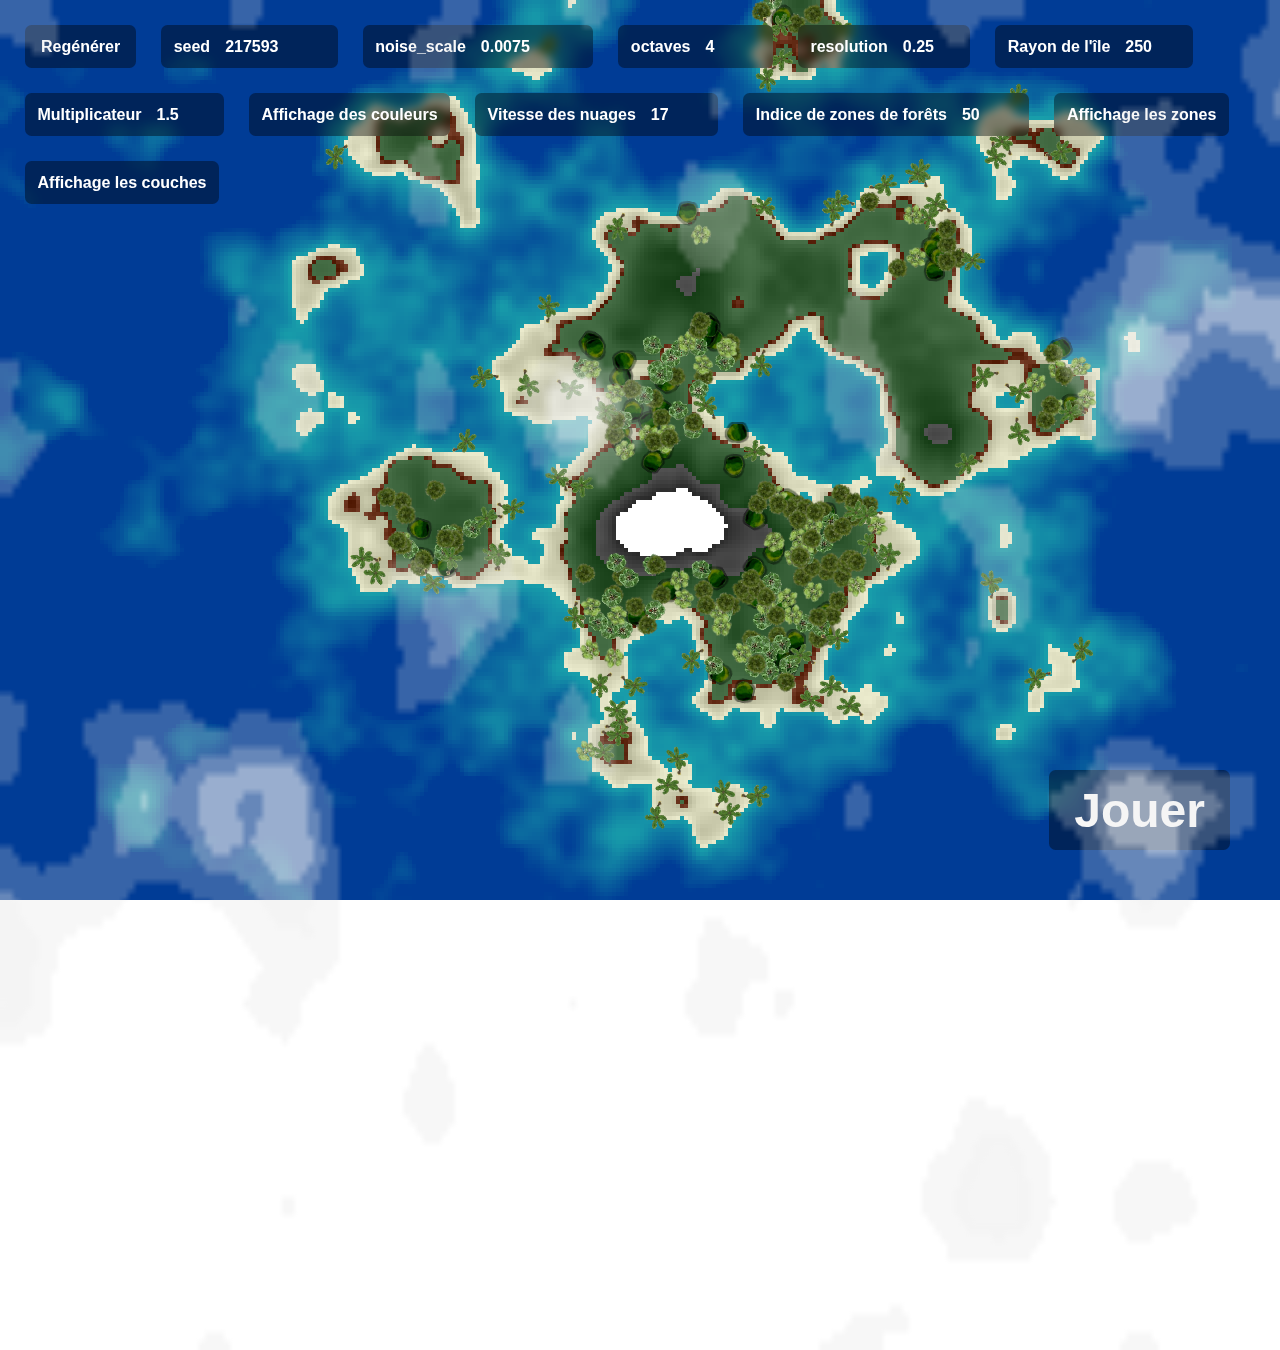
==== index.html @ 9b1cd98c "Supression du placeholder" ====
<!DOCTYPE html>
<html lang="fr">
<head>
    <meta charset="UTF-8">
    <meta http-equiv="X-UA-Compatible" content="IE=edge">
    <meta name="viewport" content="width=device-width, initial-scale=1.0">
    <title>Prototype génération d'île</title>
    <link rel="stylesheet" href="./assets/style.css">
    <link rel="icon" href="./assets/logo.png" type="image/png">
</head>
<body>
    <section class="couches-panel off">
        <div class="configuration">
            
        </div>
    </section>
    <section id="ihm" class="dark">
        <div class="controls">
            <div id="regenerate">Regénérer</div>
            <div title="détermine l'identité de la génération" class="long_input">
                <label for="seed">seed</label>
                <input type="number" id="seed" min="0" max="9999999">
            </div>
            <div title="détermine le zoom sur le noise" class="long_input">
                <label for="noise_scale">noise_scale</label>
                <input type="number" id="noise_scale" step="0.001" min="0.001">
            </div>
            <div title="détermine le nombre d'octaves du noise">
                <label for="octaves">octaves</label>
                <input type="number" id="octaves" max="10" min="1">
            </div>
            <div title="détermine le nombre de carré par pixels">
                <label for="resolution">resolution</label>
                <input type="number" id="resolution" max="2" step="0.05" min="0.1">
            </div>
            <div title="détermine le rayon de l'île">
                <label for="rayon_ile">Rayon de l'île</label>
                <input type="number" id="rayon_ile" step="10" min="0">
            </div>
            <div title="chaque point seront multiplier par cette variable">
                <label for="multiplicateur">Multiplicateur</label>
                <input type="number" id="multiplicateur" step="0.1" max="100">
            </div>
            <div title="Représentation du perlin noise" id="couleurs" class="bool" status="active">Affichage des couleurs</div>
            <div title="indice de vitesse des nuages">
                <label for="cloud_speed">Vitesse des nuages</label>
                <input type="number" id="cloud_speed" step="1" max="50" min="10" value="17">
            </div>
            <!-- <div title="indice de densité des zones de villes">
                <label for="biomes_ville">Indice de zones de villes</label>
                <input type="number" id="biomes_ville" step="5" max="100" min="0">
            </div> -->
            <div title="indice de densité des zones de forêts">
                <label for="biomes_ville">Indice de zones de forêts</label>
                <input type="number" id="biomes_foret" step="5" max="100" min="0">
            </div>
            <div title="Représentation des zones" id="biomes" class="bool">Affichage les zones</div>
            <div title="Changer les hauteurs et couleurs des couches" id="couches" class="bool">Affichage les couches</div>
        </div>
        <a class="game">
            Jouer
        </a>
    </section>
    <script src="./scripts/nuage.js" type="module" defer></script>
    <script type="module">
        import controls from "./scripts/controls.js"
        import { new_canvas_ctx, generer_ile, dessiner_ile } from "./scripts/island.js"
        import { generer_biomes } from "./scripts/biomes.js"

        // On récupère la taille de la page
        let [w, h] = [window.innerWidth, window.innerHeight]

        // On récupère l'accès au canvas
        let ctx = new_canvas_ctx(w, h)
        ctx.imageSmoothingEnabled = false

        // Paramètres par défaut.
        const parametres = {
            seed: Math.floor(Math.random() * 9999999),
            resolution: 0.25,
            noise_scale: 0.0075,
            rayon_ile: 250,
            multiplicateur: 1.5,
            couleurs: true,
            octaves: 4,
            // villes: 40,
            forets: 50,
            affichage_zones: false
        }

        // On génère la matrice de valeurs de l'île
        let { ile, zones } = generer_ile(parametres, w, h)
        
        // On dessine sur le canvas l'île en fonction de la résolution
        dessiner_ile(ctx, parametres.resolution, ile, parametres.couleurs, parametres.affichage_zones)
        if(!parametres.affichage_zones) generer_biomes(parametres.resolution, {
            // villes: zones.villes,
            forets: zones.foret,
            palmiers: ile["SABLE"]
        }, w, h)
        
        const regenerate = () => {
            let { ile, zones } = generer_ile(parametres, w, h)
            dessiner_ile(ctx, parametres.resolution, ile, parametres.couleurs, parametres.affichage_zones)
            if(!parametres.affichage_zones) generer_biomes(parametres.resolution, {
                // villes: zones.villes,
                forets: zones.foret,
                palmiers: ile["SABLE"]
            }, w, h)
        }
        
        // Lorsque la fenêtre change de taille 
        window.addEventListener("resize", () => {
            [w, h] = [window.innerWidth, window.innerHeight]
            ctx = new_canvas_ctx(w, h)
            regenerate()
        })

        // On initialise les contrôles
        controls(parametres, regenerate)
        document.addEventListener("couches-changed", () => regenerate())
    </script>
    <canvas id="nuage" class="slide"></canvas>
</body> 
</html>
---- assets/style.css ----
* {
    margin: 0;
    padding: 0;
    box-sizing: border-box;
}

body{
    font-family: sans-serif;
    font-weight: 700;
    color: #fff;
    overflow: hidden;}
canvas{pointer-events: none;}
body > canvas#game{
    position: absolute;
    top: 0;
    left: 0;

    z-index: 5;
}

body > canvas#trees {
    position: absolute;
    top: 0;
    left: 0;

    z-index: 10;
}

body > section#ihm{
    z-index: 100;
    position: absolute;
    width: 100%;
    height: 100%;
    top: 0;
    left: 0;
    padding: 25px;
}
body > section#ihm > div.controls{
    display: flex;
    flex-direction: row;
    gap: 25px;
    flex-wrap: wrap;
}
body > section#ihm > a.game{
    position: absolute;
    bottom: 0;
    right: 0;
    
    margin: 50px;
    padding: 12.5px 25px;

    font-size: 3em;
    cursor: pointer;
    user-select: none;
    text-decoration: none;
    color: #fff;

    background-color: rgba(255, 255, 255, 0.25);
    border-radius: 6.5px;
    backdrop-filter: blur(5px);
    transition: background-color .25s ease-in-out;}
body > section#ihm > a.game:hover{background-color: rgba(255, 255, 255, 0.5);}
body > section#ihm > div.controls > div{
    padding: 12.5px;
    backdrop-filter: blur(5px);
    border-radius: 6.5px;

    user-select: none;
    display: flex;
    align-items: center;
    justify-content: center;
    gap: 15px;
    transition: background-color .25s ease-in-out;}
body > section#ihm > div.controls > div.long_input > input[type="number"]{
    width: 100px;
}
body > section#ihm > div.controls > div > input[type="number"]{
    color: #fff;
    width: 55px;
    font-weight: 900;
    font-size: 1em;
    background-color: transparent;
    border: none;
    outline: none;}

body > section#ihm > div.controls #regenerate{
    padding: 8px 16px;
    cursor: pointer;}

.bool{cursor: pointer;}
.bool:hover,

body > section#ihm.dark > div.controls > div{background-color: rgba(0, 0, 0, 0.4);}
body > section#ihm.dark > div.controls #regenerate:hover{background-color: rgba(0, 0, 0, 0.25);}
body > section#ihm.dark > a.game{background-color: rgba(0, 0, 0, 0.4);}
body > section#ihm.dark > a.game:hover{background-color: rgba(0, 0, 0, 0.25);}
.dark .bool[status="active"]:hover{background-color: rgba(0,0,0,0.2);}
.dark .bool[status="active"]{background-color: rgba(0,0,0,0.4);}

body > section#ihm.light > div.controls > div{background-color: rgba(255, 255, 255, 0.2);}
body > section#ihm.light > div.controls #regenerate:hover{background-color: rgba(255, 255, 255, 0.5);}
body .dark.light .bool:hover{background-color: rgba(255,255,255,0.5);}
body .dark.light .bool{background-color: rgba(255,255,255,0.25);}
body > section#ihm.light > a.game{background-color: rgba(255, 255, 255, 0.25);}
body > section#ihm.light > a.game:hover{background-color: rgba(255, 255, 255, 0.5);}

#nuage {
    position: absolute;
    width: 150%;
    height: 150%;
    z-index: 100;
}

@keyframes nuage {
    from {margin-left: -300px;}
    to{margin-left: 0px;}
}

.slide {animation: nuage 25s infinite alternate;}

section.couches-panel{
    cursor: pointer;
    overflow: hidden;
    width: 100%;
    height: 100%;
    position: absolute;
    top: 0;
    left: 0;
    z-index: 1000;

    background-color: rgba(0, 0, 0, 0.5);
    backdrop-filter: blur(2px);
}
section.couches-panel.off{display: none;}
section.couches-panel > div.configuration{
    cursor: default;
    width: 35%;
    min-width: 35%;
    height: 100%;
    margin-left: 65%;
    background-color: rgba(0, 0, 0, 0.5);

    backdrop-filter: blur(10px);
    transition: width .2s ease-in-out, margin-left .2s ease-in-out;
    overflow-y: auto;

    display: flex;
    flex-direction: column;
}
section.couches-panel > div.configuration:hover{
    margin-left: 60%;
    width: 40%;
}

section.couches-panel > div.configuration > div.couche{
    width: 100%;
    border-bottom: 1px solid rgba(75, 75, 75, 0.5);
}

div.couche{
    display: grid;
    grid-template-columns: 100px auto;
}
div.couche > div.rect{
    width: 100%;
    height: 100%;
}
div.couche#NEIGE{height: 130px !important;}
div.couche#OCEAN{height: 130px !important;}

div.couche > div.data{
    width: 100%;
    height: 100%;
    padding: 20px;
}
div.couche > div.data > h1{margin-bottom: 10px;}
div.couche > div.data > div.params{
    overflow: hidden;
    display: flex;
    flex-direction: row;
    gap: 25px;
    align-items: center;
}
div.couche > div.data > div.params > * > h2{
    font-size: 1em;
    font-weight: 500;
    font-style: italic;
    color: rgba(255, 255, 255, 0.7);
    padding-bottom: 5px;
}
div.couche > div.data > div.params input[type="number"]{
    width: 60px;
    color: white;
    padding: .5em;
    border: none;
    border-radius: 2px;
    outline: none;
    background: rgba(255, 255, 255, 0.2);
}
div.couche > div.data > div.params > div.colors > .inputs{
    display: flex;
    flex-direction: row;
    gap: 15px;
    align-items: center;
}
div.couche > div.data > div.params > div.colors > .inputs > input[type="color"]{
    outline: none;
    border: none;
    background: none;
    width: 50px;
    height: 35px;
}
/* linear-gradient(70deg, blue, pink); */
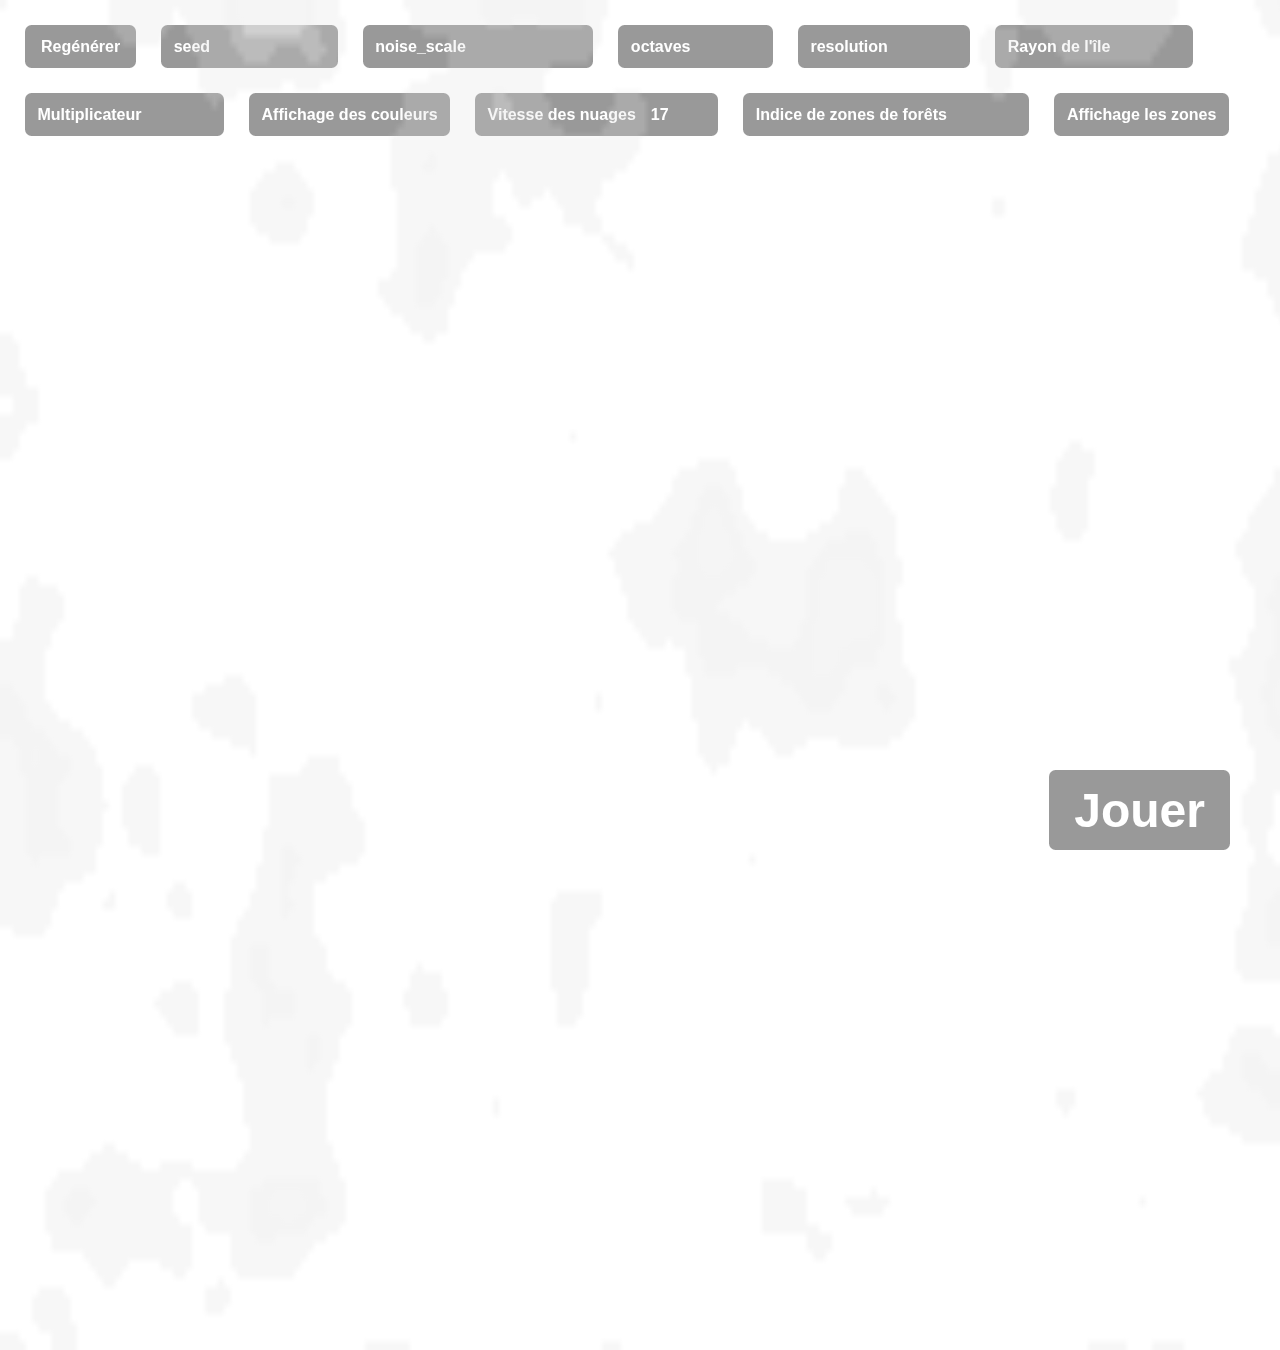
==== commit 02c9ae5e: "Update index.html" ====
--- a/index.html
+++ b/index.html
@@ -9,11 +9,6 @@
     <link rel="icon" href="./assets/logo.png" type="image/png">
 </head>
 <body>
-    <section class="couches-panel off">
-        <div class="configuration">
-            
-        </div>
-    </section>
     <section id="ihm" class="dark">
         <div class="controls">
             <div id="regenerate">Regénérer</div>
@@ -55,11 +50,10 @@
                 <input type="number" id="biomes_foret" step="5" max="100" min="0">
             </div>
             <div title="Représentation des zones" id="biomes" class="bool">Affichage les zones</div>
-            <div title="Changer les hauteurs et couleurs des couches" id="couches" class="bool">Affichage les couches</div>
         </div>
-        <a class="game">
+        <a href="jeu.html" class="game">
             Jouer
-        </a>
+        </a> // c'est temporaire
     </section>
     <script src="./scripts/nuage.js" type="module" defer></script>
     <script type="module">
@@ -118,8 +112,7 @@
 
         // On initialise les contrôles
         controls(parametres, regenerate)
-        document.addEventListener("couches-changed", () => regenerate())
     </script>
     <canvas id="nuage" class="slide"></canvas>
 </body> 
-</html>+</html>
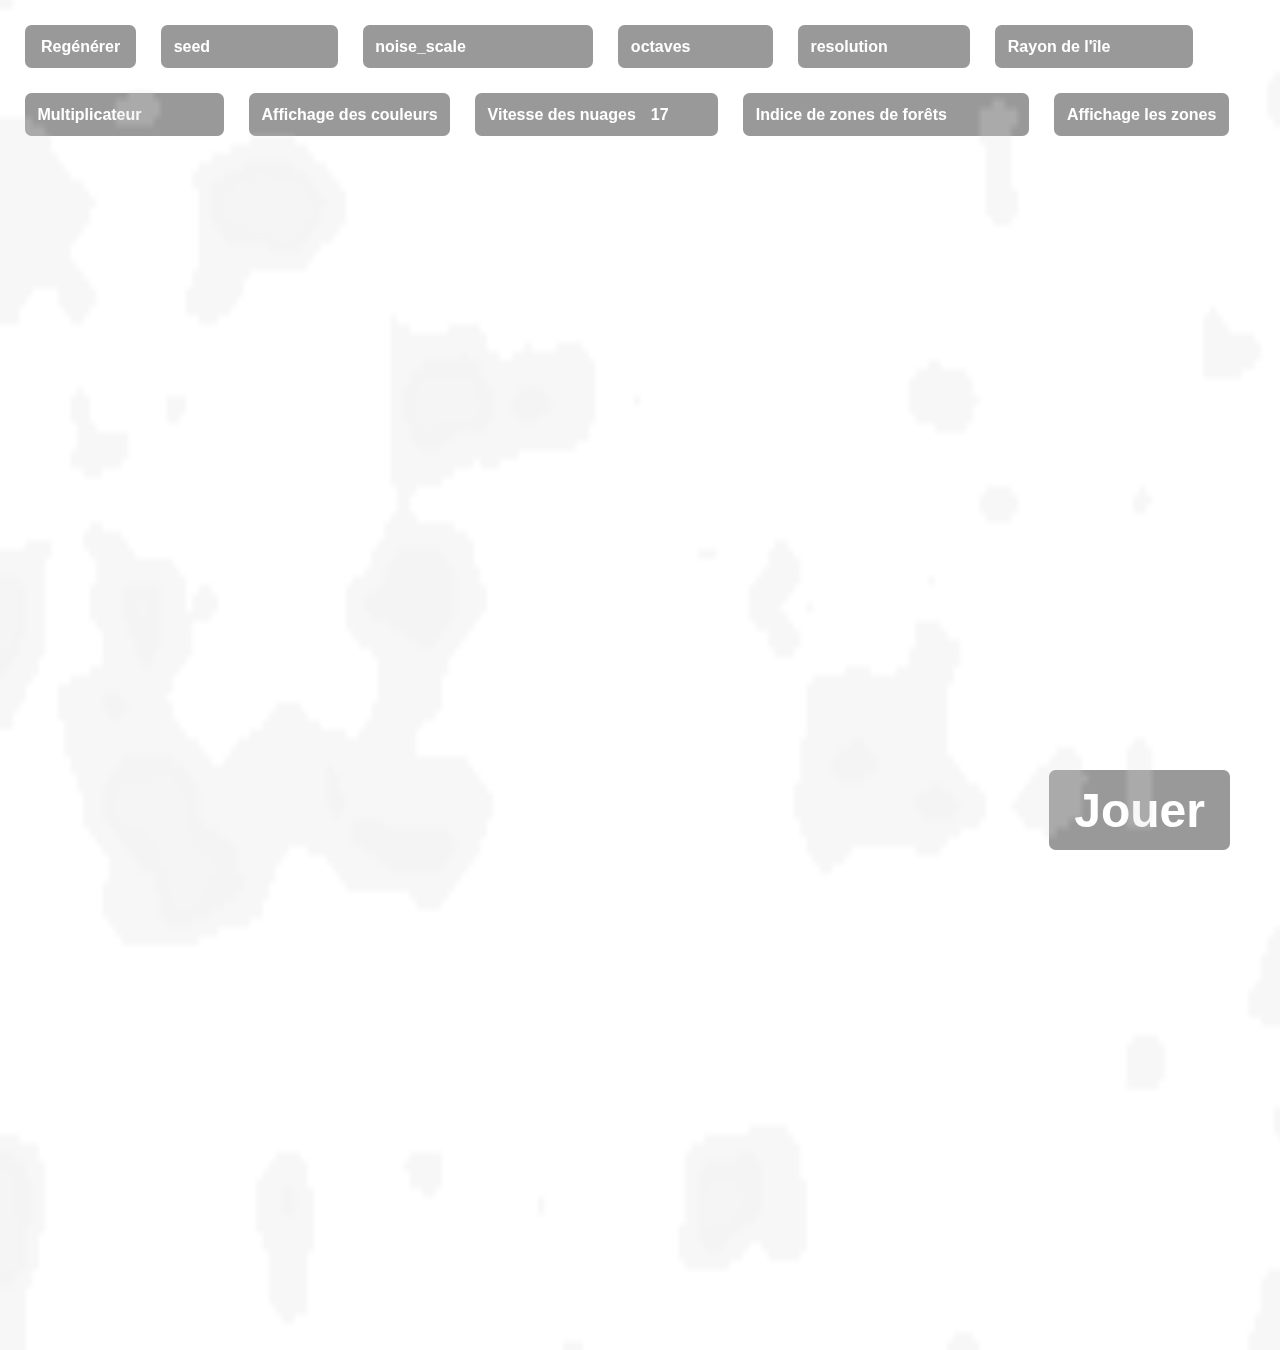
==== commit 8b5418fe: "Update index.html" ====
--- a/index.html
+++ b/index.html
@@ -53,7 +53,7 @@
         </div>
         <a href="jeu.html" class="game">
             Jouer
-        </a> // c'est temporaire
+        </a> < ! -- temporaire-- >
     </section>
     <script src="./scripts/nuage.js" type="module" defer></script>
     <script type="module">
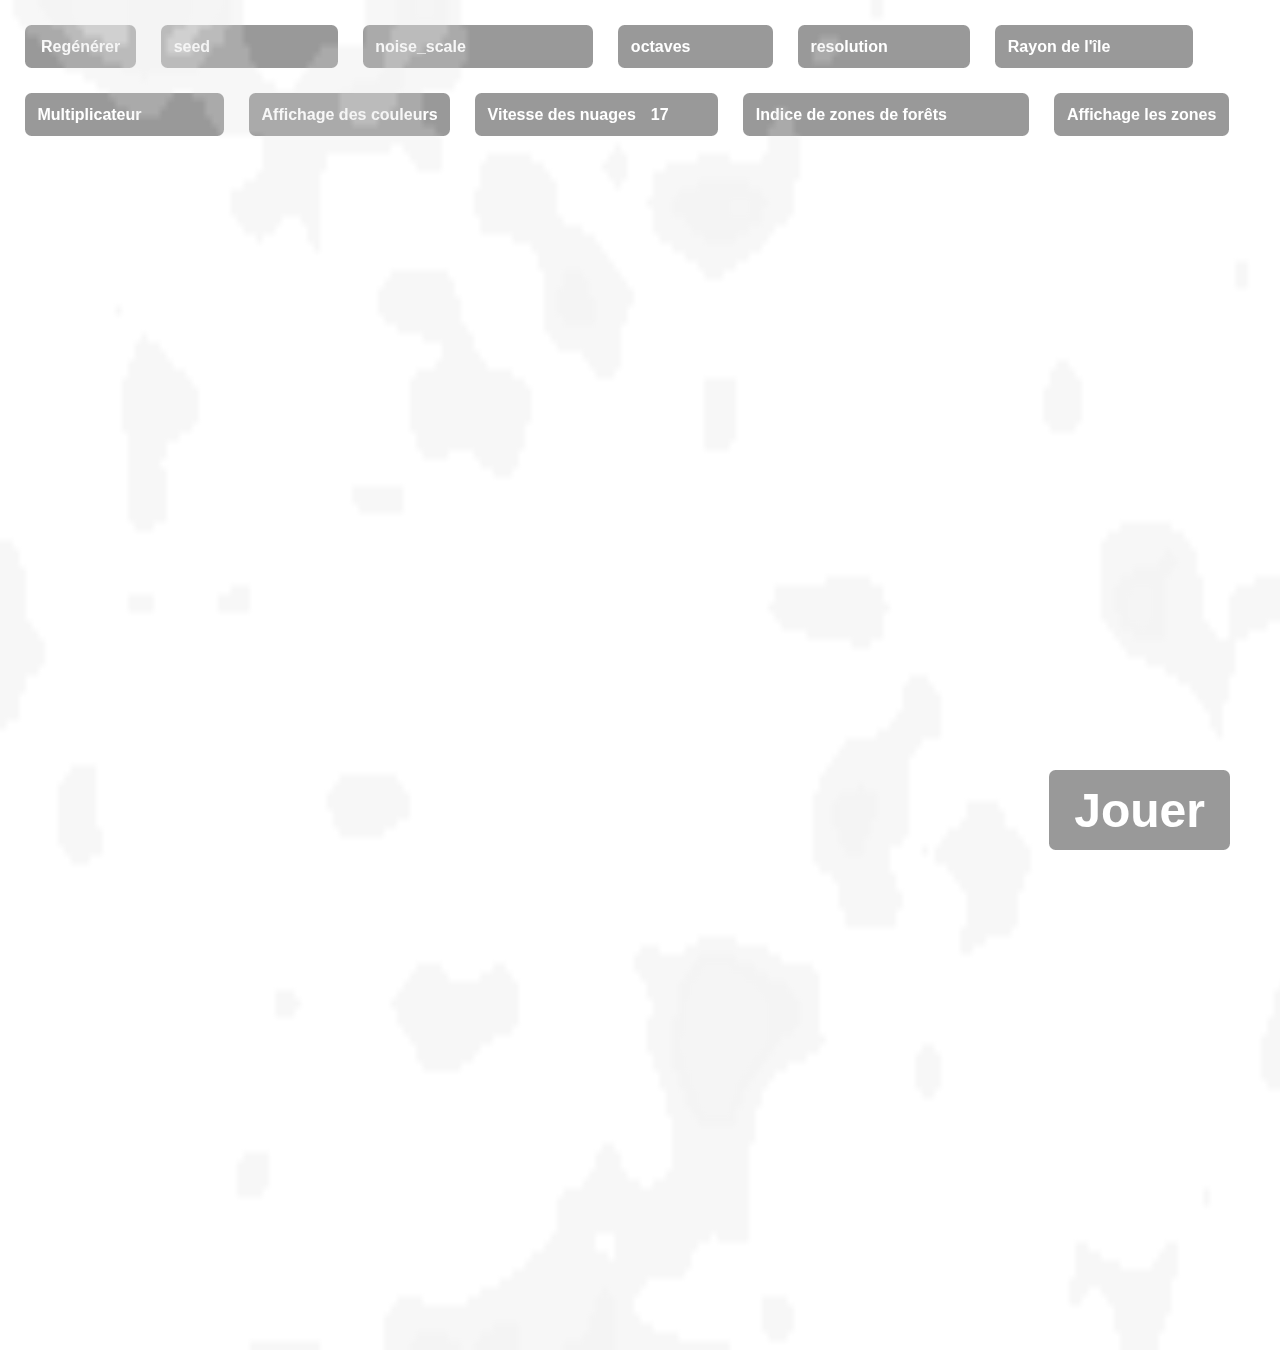
==== commit f911c48e: "Update index.html" ====
--- a/index.html
+++ b/index.html
@@ -53,7 +53,7 @@
         </div>
         <a href="jeu.html" class="game">
             Jouer
-        </a> < ! -- temporaire-- >
+        </a>
     </section>
     <script src="./scripts/nuage.js" type="module" defer></script>
     <script type="module">
--- a/assets/style.css
+++ b/assets/style.css
@@ -26,7 +26,7 @@
     z-index: 10;
 }
 
-body > section#ihm{
+body > section{
     z-index: 100;
     position: absolute;
     width: 100%;
@@ -35,13 +35,13 @@
     left: 0;
     padding: 25px;
 }
-body > section#ihm > div.controls{
+body > section > div.controls{
     display: flex;
     flex-direction: row;
     gap: 25px;
     flex-wrap: wrap;
 }
-body > section#ihm > a.game{
+body > section > a.game{
     position: absolute;
     bottom: 0;
     right: 0;
@@ -59,8 +59,8 @@
     border-radius: 6.5px;
     backdrop-filter: blur(5px);
     transition: background-color .25s ease-in-out;}
-body > section#ihm > a.game:hover{background-color: rgba(255, 255, 255, 0.5);}
-body > section#ihm > div.controls > div{
+body > section > a.game:hover{background-color: rgba(255, 255, 255, 0.5);}
+body > section > div.controls > div{
     padding: 12.5px;
     backdrop-filter: blur(5px);
     border-radius: 6.5px;
@@ -71,10 +71,10 @@
     justify-content: center;
     gap: 15px;
     transition: background-color .25s ease-in-out;}
-body > section#ihm > div.controls > div.long_input > input[type="number"]{
+body > section > div.controls > div.long_input > input[type="number"]{
     width: 100px;
 }
-body > section#ihm > div.controls > div > input[type="number"]{
+body > section > div.controls > div > input[type="number"]{
     color: #fff;
     width: 55px;
     font-weight: 900;
@@ -83,26 +83,26 @@
     border: none;
     outline: none;}
 
-body > section#ihm > div.controls #regenerate{
+body > section > div.controls #regenerate{
     padding: 8px 16px;
     cursor: pointer;}
 
 .bool{cursor: pointer;}
 .bool:hover,
 
-body > section#ihm.dark > div.controls > div{background-color: rgba(0, 0, 0, 0.4);}
-body > section#ihm.dark > div.controls #regenerate:hover{background-color: rgba(0, 0, 0, 0.25);}
-body > section#ihm.dark > a.game{background-color: rgba(0, 0, 0, 0.4);}
-body > section#ihm.dark > a.game:hover{background-color: rgba(0, 0, 0, 0.25);}
+body > section.dark > div.controls > div{background-color: rgba(0, 0, 0, 0.4);}
+body > section.dark > div.controls #regenerate:hover{background-color: rgba(0, 0, 0, 0.25);}
+body > section.dark > a.game{background-color: rgba(0, 0, 0, 0.4);}
+body > section.dark > a.game:hover{background-color: rgba(0, 0, 0, 0.25);}
 .dark .bool[status="active"]:hover{background-color: rgba(0,0,0,0.2);}
 .dark .bool[status="active"]{background-color: rgba(0,0,0,0.4);}
 
-body > section#ihm.light > div.controls > div{background-color: rgba(255, 255, 255, 0.2);}
-body > section#ihm.light > div.controls #regenerate:hover{background-color: rgba(255, 255, 255, 0.5);}
+body > section.light > div.controls > div{background-color: rgba(255, 255, 255, 0.2);}
+body > section.light > div.controls #regenerate:hover{background-color: rgba(255, 255, 255, 0.5);}
 body .dark.light .bool:hover{background-color: rgba(255,255,255,0.5);}
 body .dark.light .bool{background-color: rgba(255,255,255,0.25);}
-body > section#ihm.light > a.game{background-color: rgba(255, 255, 255, 0.25);}
-body > section#ihm.light > a.game:hover{background-color: rgba(255, 255, 255, 0.5);}
+body > section.light > a.game{background-color: rgba(255, 255, 255, 0.25);}
+body > section.light > a.game:hover{background-color: rgba(255, 255, 255, 0.5);}
 
 #nuage {
     position: absolute;
@@ -118,96 +118,54 @@
 
 .slide {animation: nuage 25s infinite alternate;}
 
-section.couches-panel{
+#retour {
+    font-family: "Poppins";
+    font-size: 2em;
+    font-weight: 500;
+    color: rgb(211, 211, 211);
+    z-index: 500;
+    width: 370px;
+    border: 2px solid rgba(211, 211, 211, 0.46);
+    border-radius: 20px;
+    margin-left: 2%;
+    margin-top: 1%;
+    align-items: center;
+    position: fixed;
+    display: inline-flex;
+    justify-content: center;
+    height: 80px;
+    left: 0;
+    transition: 0.2s;
     cursor: pointer;
-    overflow: hidden;
-    width: 100%;
-    height: 100%;
-    position: absolute;
-    top: 0;
-    left: 0;
-    z-index: 1000;
-
-    background-color: rgba(0, 0, 0, 0.5);
-    backdrop-filter: blur(2px);
-}
-section.couches-panel.off{display: none;}
-section.couches-panel > div.configuration{
-    cursor: default;
-    width: 35%;
-    min-width: 35%;
-    height: 100%;
-    margin-left: 65%;
-    background-color: rgba(0, 0, 0, 0.5);
-
-    backdrop-filter: blur(10px);
-    transition: width .2s ease-in-out, margin-left .2s ease-in-out;
-    overflow-y: auto;
-
-    display: flex;
-    flex-direction: column;
-}
-section.couches-panel > div.configuration:hover{
-    margin-left: 60%;
-    width: 40%;
 }
 
-section.couches-panel > div.configuration > div.couche{
-    width: 100%;
-    border-bottom: 1px solid rgba(75, 75, 75, 0.5);
+#retour:hover {
+    border: 2px solid rgba(211, 211, 211, 0.46);
+    box-shadow: 0px 0px 10px rgba(211, 211, 211, 0.46), inset 0px 0px 10px
 }
 
-div.couche{
-    display: grid;
-    grid-template-columns: 100px auto;
+#retour2 {
+    font-family: "Poppins";
+    font-size: 2em;
+    font-weight: 500;
+    color: rgb(211, 211, 211);
+    z-index: 500;
+    width: 100px;
+    border: 2px solid rgba(211, 211, 211, 0.46);
+    border-radius: 20px;
+    margin-left: 22%;
+    margin-top: 1%;
+    align-items: center;
+    position: fixed;
+    display: inline-flex;
+    justify-content: center;
+    height: 80px;
+    left: 4;
+    transition: 0.2s;
+    cursor: pointer;
 }
-div.couche > div.rect{
-    width: 100%;
-    height: 100%;
+
+#retour2:hover {
+    border: 2px solid rgba(211, 211, 211, 0.46);
+    box-shadow: 0px 0px 10px rgba(211, 211, 211, 0.46), inset 0px 0px 10px 
 }
-div.couche#NEIGE{height: 130px !important;}
-div.couche#OCEAN{height: 130px !important;}
-
-div.couche > div.data{
-    width: 100%;
-    height: 100%;
-    padding: 20px;
-}
-div.couche > div.data > h1{margin-bottom: 10px;}
-div.couche > div.data > div.params{
-    overflow: hidden;
-    display: flex;
-    flex-direction: row;
-    gap: 25px;
-    align-items: center;
-}
-div.couche > div.data > div.params > * > h2{
-    font-size: 1em;
-    font-weight: 500;
-    font-style: italic;
-    color: rgba(255, 255, 255, 0.7);
-    padding-bottom: 5px;
-}
-div.couche > div.data > div.params input[type="number"]{
-    width: 60px;
-    color: white;
-    padding: .5em;
-    border: none;
-    border-radius: 2px;
-    outline: none;
-    background: rgba(255, 255, 255, 0.2);
-}
-div.couche > div.data > div.params > div.colors > .inputs{
-    display: flex;
-    flex-direction: row;
-    gap: 15px;
-    align-items: center;
-}
-div.couche > div.data > div.params > div.colors > .inputs > input[type="color"]{
-    outline: none;
-    border: none;
-    background: none;
-    width: 50px;
-    height: 35px;
-}
-/* linear-gradient(70deg, blue, pink); */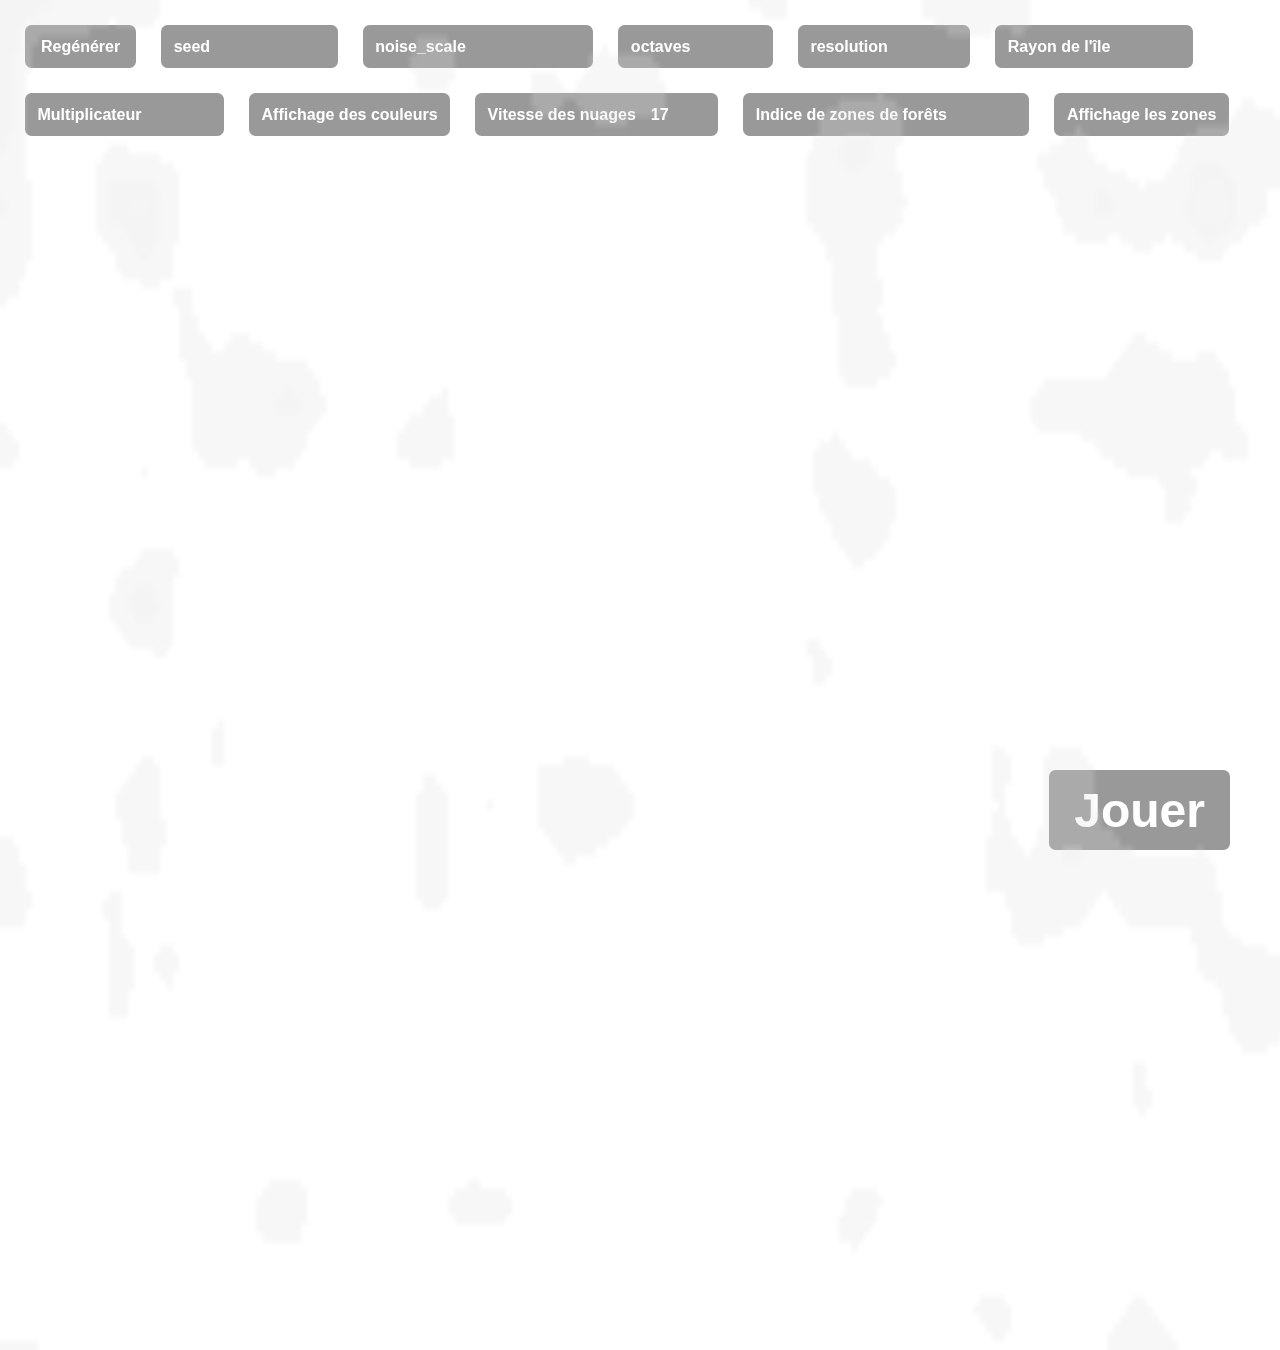
==== commit 9d974ee5: "Update index.html" ====
--- a/index.html
+++ b/index.html
@@ -53,7 +53,7 @@
         </div>
         <a href="jeu.html" class="game">
             Jouer
-        </a>
+        </a> <!-- temporaire-->
     </section>
     <script src="./scripts/nuage.js" type="module" defer></script>
     <script type="module">
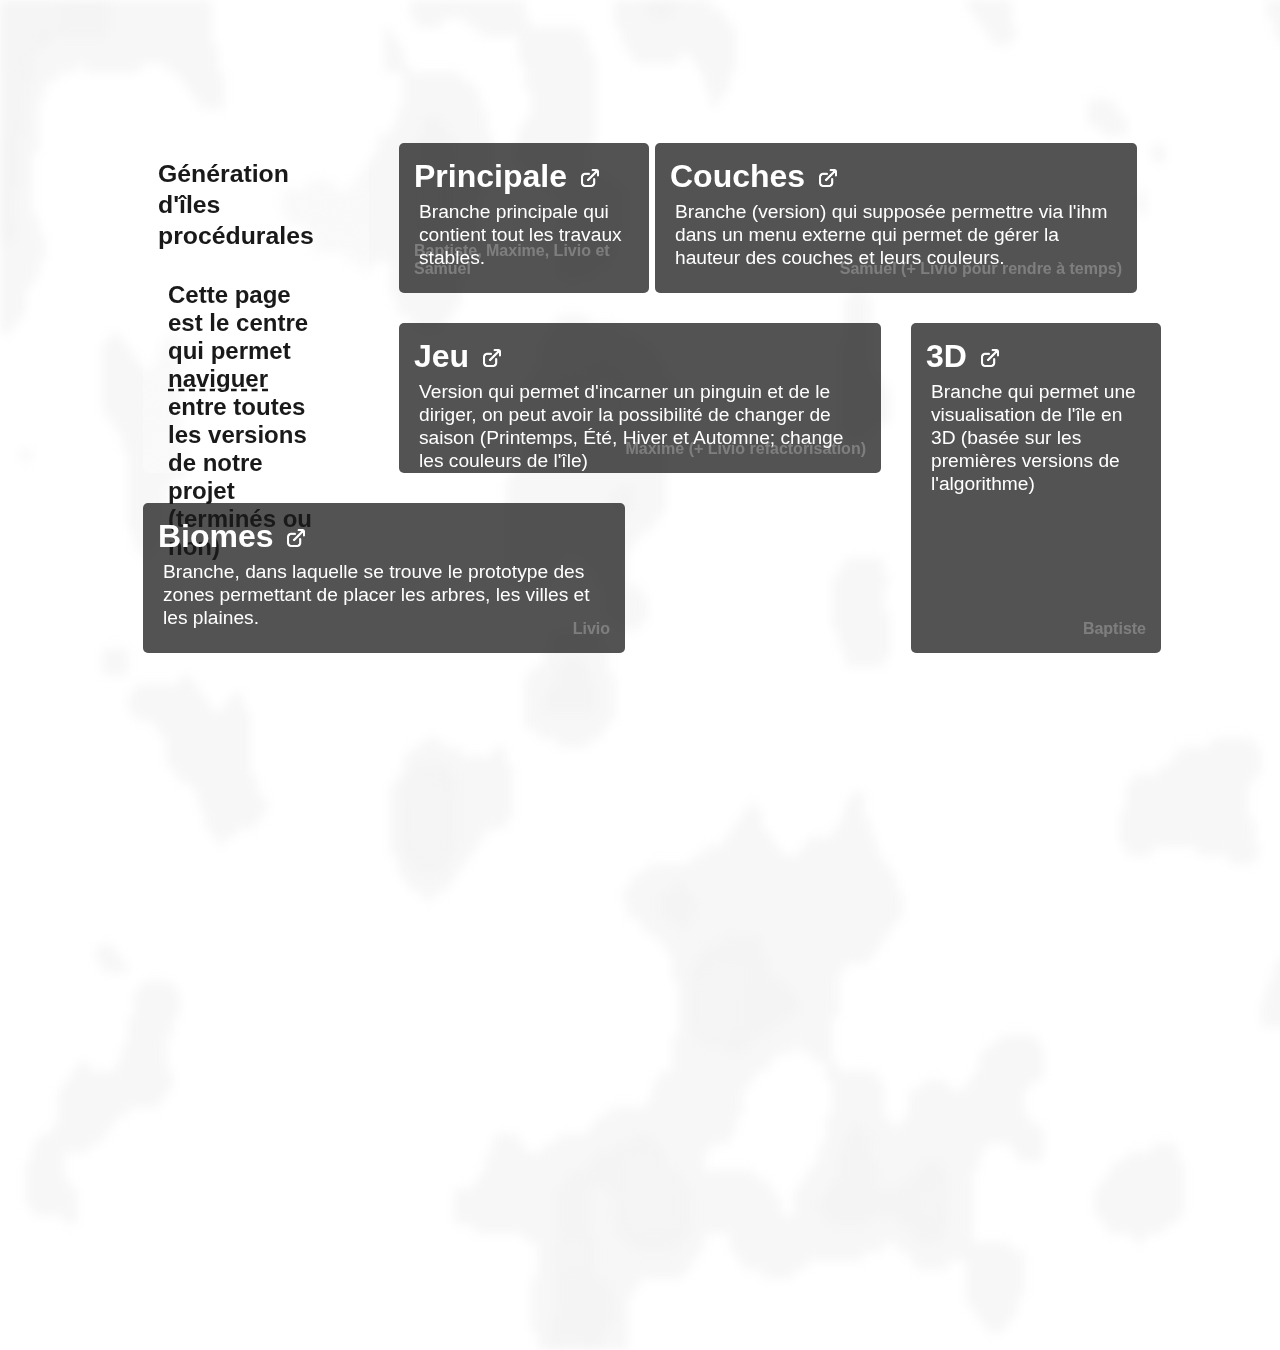
==== commit d12eaa63: "Navigation" ====
--- a/index.html
+++ b/index.html
@@ -9,55 +9,50 @@
     <link rel="icon" href="./assets/logo.png" type="image/png">
 </head>
 <body>
-    <section id="ihm" class="dark">
-        <div class="controls">
-            <div id="regenerate">Regénérer</div>
-            <div title="détermine l'identité de la génération" class="long_input">
-                <label for="seed">seed</label>
-                <input type="number" id="seed" min="0" max="9999999">
-            </div>
-            <div title="détermine le zoom sur le noise" class="long_input">
-                <label for="noise_scale">noise_scale</label>
-                <input type="number" id="noise_scale" step="0.001" min="0.001">
-            </div>
-            <div title="détermine le nombre d'octaves du noise">
-                <label for="octaves">octaves</label>
-                <input type="number" id="octaves" max="10" min="1">
-            </div>
-            <div title="détermine le nombre de carré par pixels">
-                <label for="resolution">resolution</label>
-                <input type="number" id="resolution" max="2" step="0.05" min="0.1">
-            </div>
-            <div title="détermine le rayon de l'île">
-                <label for="rayon_ile">Rayon de l'île</label>
-                <input type="number" id="rayon_ile" step="10" min="0">
-            </div>
-            <div title="chaque point seront multiplier par cette variable">
-                <label for="multiplicateur">Multiplicateur</label>
-                <input type="number" id="multiplicateur" step="0.1" max="100">
-            </div>
-            <div title="Représentation du perlin noise" id="couleurs" class="bool" status="active">Affichage des couleurs</div>
-            <div title="indice de vitesse des nuages">
-                <label for="cloud_speed">Vitesse des nuages</label>
-                <input type="number" id="cloud_speed" step="1" max="50" min="10" value="17">
-            </div>
-            <!-- <div title="indice de densité des zones de villes">
-                <label for="biomes_ville">Indice de zones de villes</label>
-                <input type="number" id="biomes_ville" step="5" max="100" min="0">
-            </div> -->
-            <div title="indice de densité des zones de forêts">
-                <label for="biomes_ville">Indice de zones de forêts</label>
-                <input type="number" id="biomes_foret" step="5" max="100" min="0">
-            </div>
-            <div title="Représentation des zones" id="biomes" class="bool">Affichage les zones</div>
+    <section class="selection">
+        <div class="information">
+            <h1>Génération d'îles procédurales</h1>
+            <hr>
+            <p>Cette page est le centre qui permet <strong>naviguer</strong> entre toutes les versions de notre projet (terminés ou non)</p>
         </div>
-        <a href="jeu.html" class="game">
-            Jouer
-        </a> <!-- temporaire-->
+        <a href="https://island-generation-git-master-loshido.vercel.app" target="_blank" id="master"> 
+            <h1>Principale
+                <img src="assets/externe.png" alt="lien externe">
+            </h1>
+            <p>Branche principale qui contient tout les travaux stables.</p>
+            <span>Baptiste, Maxime, Livio et Samuel</span>
+        </a>
+        <a href="https://island-generation-git-couches-loshido.vercel.app" target="_blank" id="couches" class="large"> 
+            <h1>Couches
+                <img src="assets/externe.png" alt="lien externe">
+            </h1>
+            <p>Branche (version) qui supposée permettre via l'ihm dans un menu externe qui permet de gérer la hauteur des couches et leurs couleurs.</p>
+            <span>Samuel (+ Livio pour rendre à temps)</span>
+        </a>
+        <a href="https://island-generation-git-jeu-loshido.vercel.app" target="_blank" id="jeu" class="large"> 
+            <h1>Jeu
+                <img src="assets/externe.png" alt="lien externe">
+            </h1>
+            <p>Version qui permet d'incarner un pinguin et de le diriger, on peut avoir la possibilité de changer de saison (Printemps, Été, Hiver et Automne; change les couleurs de l'île)</p>
+            <span>Maxime (+ Livio refactorisation)</span>
+        </a>
+        <a href="https://island-generation-git-3d-loshido.vercel.app" target="_blank" id="3d" class="long"> 
+            <h1>3D
+                <img src="assets/externe.png" alt="lien externe">
+            </h1>
+            <p>Branche qui permet une visualisation de l'île en 3D (basée sur les premières versions de l'algorithme)</p>
+            <span>Baptiste</span>
+        </a>
+        <a href="https://island-generation-git-biomes-loshido.vercel.app" target="_blank" id="biomes" class="large"> 
+            <h1>Biomes
+                <img src="assets/externe.png" alt="lien externe">
+            </h1>
+            <p>Branche, dans laquelle se trouve le prototype des zones permettant de placer les arbres, les villes et les plaines.</p>
+            <span>Livio</span>
+        </a>
     </section>
     <script src="./scripts/nuage.js" type="module" defer></script>
     <script type="module">
-        import controls from "./scripts/controls.js"
         import { new_canvas_ctx, generer_ile, dessiner_ile } from "./scripts/island.js"
         import { generer_biomes } from "./scripts/biomes.js"
 
@@ -70,10 +65,10 @@
 
         // Paramètres par défaut.
         const parametres = {
-            seed: Math.floor(Math.random() * 9999999),
-            resolution: 0.25,
+            seed: 404,
+            resolution: 0.5,
             noise_scale: 0.0075,
-            rayon_ile: 250,
+            rayon_ile: 500,
             multiplicateur: 1.5,
             couleurs: true,
             octaves: 4,
@@ -109,9 +104,6 @@
             ctx = new_canvas_ctx(w, h)
             regenerate()
         })
-
-        // On initialise les contrôles
-        controls(parametres, regenerate)
     </script>
     <canvas id="nuage" class="slide"></canvas>
 </body> 
--- a/assets/style.css
+++ b/assets/style.css
@@ -26,84 +26,6 @@
     z-index: 10;
 }
 
-body > section{
-    z-index: 100;
-    position: absolute;
-    width: 100%;
-    height: 100%;
-    top: 0;
-    left: 0;
-    padding: 25px;
-}
-body > section > div.controls{
-    display: flex;
-    flex-direction: row;
-    gap: 25px;
-    flex-wrap: wrap;
-}
-body > section > a.game{
-    position: absolute;
-    bottom: 0;
-    right: 0;
-    
-    margin: 50px;
-    padding: 12.5px 25px;
-
-    font-size: 3em;
-    cursor: pointer;
-    user-select: none;
-    text-decoration: none;
-    color: #fff;
-
-    background-color: rgba(255, 255, 255, 0.25);
-    border-radius: 6.5px;
-    backdrop-filter: blur(5px);
-    transition: background-color .25s ease-in-out;}
-body > section > a.game:hover{background-color: rgba(255, 255, 255, 0.5);}
-body > section > div.controls > div{
-    padding: 12.5px;
-    backdrop-filter: blur(5px);
-    border-radius: 6.5px;
-
-    user-select: none;
-    display: flex;
-    align-items: center;
-    justify-content: center;
-    gap: 15px;
-    transition: background-color .25s ease-in-out;}
-body > section > div.controls > div.long_input > input[type="number"]{
-    width: 100px;
-}
-body > section > div.controls > div > input[type="number"]{
-    color: #fff;
-    width: 55px;
-    font-weight: 900;
-    font-size: 1em;
-    background-color: transparent;
-    border: none;
-    outline: none;}
-
-body > section > div.controls #regenerate{
-    padding: 8px 16px;
-    cursor: pointer;}
-
-.bool{cursor: pointer;}
-.bool:hover,
-
-body > section.dark > div.controls > div{background-color: rgba(0, 0, 0, 0.4);}
-body > section.dark > div.controls #regenerate:hover{background-color: rgba(0, 0, 0, 0.25);}
-body > section.dark > a.game{background-color: rgba(0, 0, 0, 0.4);}
-body > section.dark > a.game:hover{background-color: rgba(0, 0, 0, 0.25);}
-.dark .bool[status="active"]:hover{background-color: rgba(0,0,0,0.2);}
-.dark .bool[status="active"]{background-color: rgba(0,0,0,0.4);}
-
-body > section.light > div.controls > div{background-color: rgba(255, 255, 255, 0.2);}
-body > section.light > div.controls #regenerate:hover{background-color: rgba(255, 255, 255, 0.5);}
-body .dark.light .bool:hover{background-color: rgba(255,255,255,0.5);}
-body .dark.light .bool{background-color: rgba(255,255,255,0.25);}
-body > section.light > a.game{background-color: rgba(255, 255, 255, 0.25);}
-body > section.light > a.game:hover{background-color: rgba(255, 255, 255, 0.5);}
-
 #nuage {
     position: absolute;
     width: 150%;
@@ -118,54 +40,98 @@
 
 .slide {animation: nuage 25s infinite alternate;}
 
-#retour {
-    font-family: "Poppins";
-    font-size: 2em;
-    font-weight: 500;
-    color: rgb(211, 211, 211);
-    z-index: 500;
-    width: 370px;
-    border: 2px solid rgba(211, 211, 211, 0.46);
-    border-radius: 20px;
-    margin-left: 2%;
-    margin-top: 1%;
-    align-items: center;
-    position: fixed;
-    display: inline-flex;
-    justify-content: center;
-    height: 80px;
+canvas{
+    filter: blur(5px);
+}
+section.selection{
+    width: 100%;
+    height: 100%;
+    position: absolute;
+    top: 0;
     left: 0;
-    transition: 0.2s;
-    cursor: pointer;
+    z-index: 1000;
+    margin: 10%;
+    display: grid;
+    grid-template-columns: repeat(4, 20%);
+    grid-template-rows: repeat(3, 20%);
 }
 
-#retour:hover {
-    border: 2px solid rgba(211, 211, 211, 0.46);
-    box-shadow: 0px 0px 10px rgba(211, 211, 211, 0.46), inset 0px 0px 10px
+section.selection > a{
+    position: relative;
+    margin: 15px;
+    text-decoration: none;
+    color: white;
+    padding: 15px;
+    padding-bottom: 0;
+    background-color: rgba(25,25,25,0.75);
+    border-radius: 5px;
+    min-width: 250px;
+    height: auto;
+    min-height: 100px;
+    background-repeat: 50%;
 }
 
-#retour2 {
-    font-family: "Poppins";
-    font-size: 2em;
+section.selection > a.large{
+    grid-column: span 2;
+}
+section.selection > a.long{grid-row: span 2;}
+section.selection > a img{
+    width: 18px;
+    margin-left: 5px;
+}
+section.selection > a > p{
+    padding: 5px;
+    padding-bottom: 0;
+    font-size: 1.2em;
+    line-height: 1.2em;
     font-weight: 500;
-    color: rgb(211, 211, 211);
-    z-index: 500;
-    width: 100px;
-    border: 2px solid rgba(211, 211, 211, 0.46);
-    border-radius: 20px;
-    margin-left: 22%;
-    margin-top: 1%;
-    align-items: center;
-    position: fixed;
-    display: inline-flex;
-    justify-content: center;
-    height: 80px;
-    left: 4;
-    transition: 0.2s;
-    cursor: pointer;
 }
 
-#retour2:hover {
-    border: 2px solid rgba(211, 211, 211, 0.46);
-    box-shadow: 0px 0px 10px rgba(211, 211, 211, 0.46), inset 0px 0px 10px 
+section.selection > a:hover{background-color: rgba(25,25,25,0.6);}
+section.selection > div.information{
+    max-width: 450px;
+    padding: 15px;
+
+    margin: 15px;
+    background-image: url(./noise.png);
+    background-repeat: 350%;
+    background-color: rgba(255,255,255,0.25);
+    border-radius: 5px;
+    display: flex;
+    flex-direction: column;
+    gap: 10px;
+    color: rgba(25,25,25);
+
+    grid-column: 1;
+    grid-row: 1 / 3;
 }
+
+section.selection > div.information > hr{
+    width: 40%;
+    height: 5px;
+    background-color: rgba(41,41,41);
+    border-radius: 5px;
+    border: none;
+}
+section.selection > div.information > p strong{text-decoration: underline dashed;}
+section.selection > div.information > p{
+    font-size: 1.5em;
+    text-align: left;
+    max-width: 90%;
+    padding: 10px;
+    
+}
+section.selection > div.information > h1{
+    font-size: 1.55em;
+    line-height: 1.25em;
+    font-weight: 800;
+    font-family: sans-serif;
+}
+
+section.selection span{
+    position: absolute;
+    bottom: 0;
+    right: 0;
+    margin: 15px;
+    color: rgba(255,255,255,0.25);
+}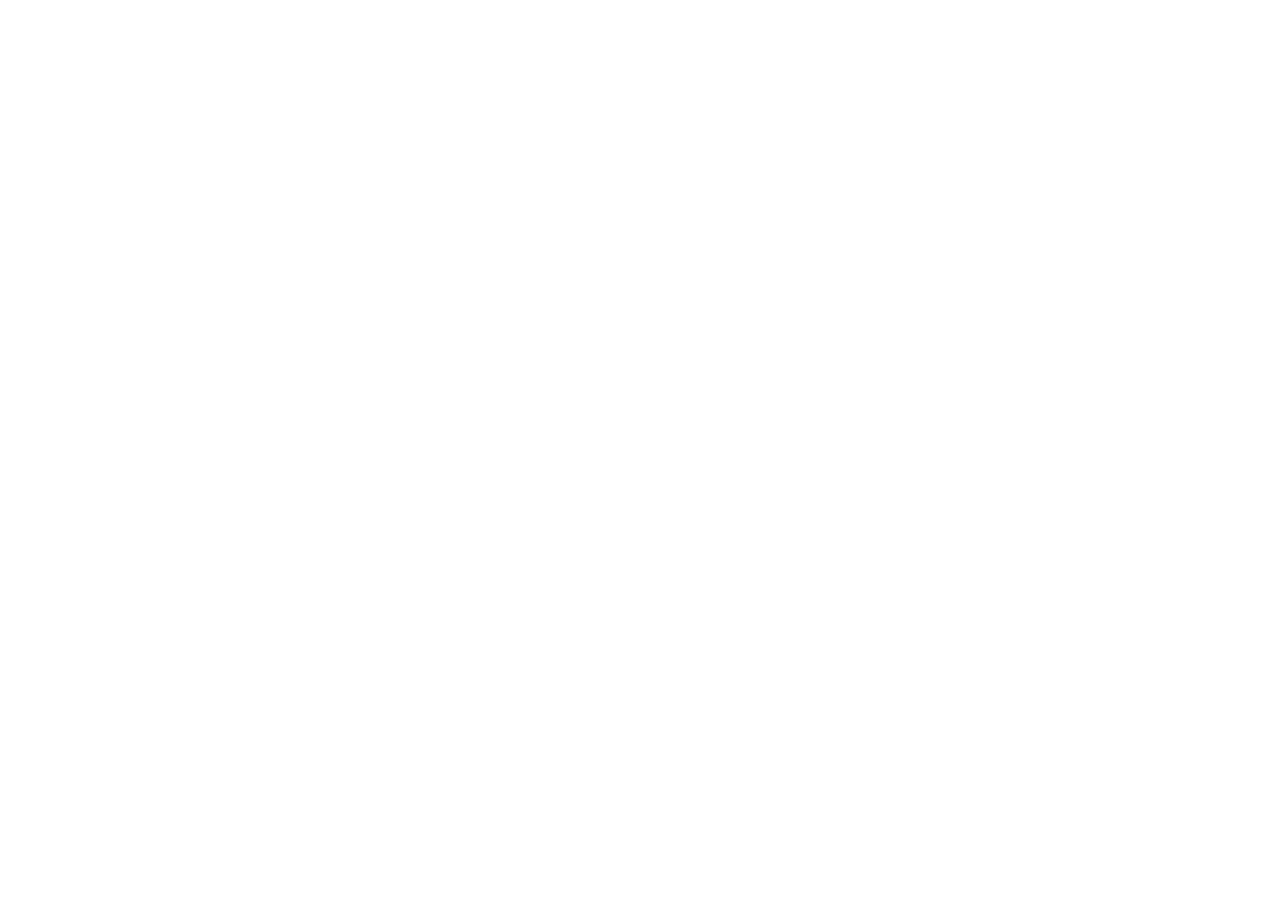
==== commit 85630113: "ajout de consignes pour se déplacer" ====
--- a/index.html
+++ b/index.html
@@ -1,110 +1,102 @@
 <!DOCTYPE html>
-<html lang="fr">
+<html lang="en">
 <head>
     <meta charset="UTF-8">
     <meta http-equiv="X-UA-Compatible" content="IE=edge">
     <meta name="viewport" content="width=device-width, initial-scale=1.0">
     <title>Prototype génération d'île</title>
-    <link rel="stylesheet" href="./assets/style.css">
-    <link rel="icon" href="./assets/logo.png" type="image/png">
+    <link rel="stylesheet" href="style.css">
 </head>
 <body>
-    <section class="selection">
-        <div class="information">
-            <h1>Génération d'îles procédurales</h1>
-            <hr>
-            <p>Cette page est le centre qui permet <strong>naviguer</strong> entre toutes les versions de notre projet (terminés ou non)</p>
-        </div>
-        <a href="https://island-generation-git-master-loshido.vercel.app" target="_blank" id="master"> 
-            <h1>Principale
-                <img src="assets/externe.png" alt="lien externe">
-            </h1>
-            <p>Branche principale qui contient tout les travaux stables.</p>
-            <span>Baptiste, Maxime, Livio et Samuel</span>
-        </a>
-        <a href="https://island-generation-git-couches-loshido.vercel.app" target="_blank" id="couches" class="large"> 
-            <h1>Couches
-                <img src="assets/externe.png" alt="lien externe">
-            </h1>
-            <p>Branche (version) qui supposée permettre via l'ihm dans un menu externe qui permet de gérer la hauteur des couches et leurs couleurs.</p>
-            <span>Samuel (+ Livio pour rendre à temps)</span>
-        </a>
-        <a href="https://island-generation-git-jeu-loshido.vercel.app" target="_blank" id="jeu" class="large"> 
-            <h1>Jeu
-                <img src="assets/externe.png" alt="lien externe">
-            </h1>
-            <p>Version qui permet d'incarner un pinguin et de le diriger, on peut avoir la possibilité de changer de saison (Printemps, Été, Hiver et Automne; change les couleurs de l'île)</p>
-            <span>Maxime (+ Livio refactorisation)</span>
-        </a>
-        <a href="https://island-generation-git-3d-loshido.vercel.app" target="_blank" id="3d" class="long"> 
-            <h1>3D
-                <img src="assets/externe.png" alt="lien externe">
-            </h1>
-            <p>Branche qui permet une visualisation de l'île en 3D (basée sur les premières versions de l'algorithme)</p>
-            <span>Baptiste</span>
-        </a>
-        <a href="https://island-generation-git-biomes-loshido.vercel.app" target="_blank" id="biomes" class="large"> 
-            <h1>Biomes
-                <img src="assets/externe.png" alt="lien externe">
-            </h1>
-            <p>Branche, dans laquelle se trouve le prototype des zones permettant de placer les arbres, les villes et les plaines.</p>
-            <span>Livio</span>
-        </a>
-    </section>
-    <script src="./scripts/nuage.js" type="module" defer></script>
+    <div class="consignes">utilisez les touches z, q, s, d et les flèches pour vous déplacer</div>
+    <script src="perlin.js"></script>
+    <script type="module" src="island.js"></script>
     <script type="module">
-        import { new_canvas_ctx, generer_ile, dessiner_ile } from "./scripts/island.js"
-        import { generer_biomes } from "./scripts/biomes.js"
+        import * as THREE from 'https://unpkg.com/three/build/three.module.js';
+        import {generer_ile, dessiner_ile} from "./island.js";
+
 
         // On récupère la taille de la page
-        let [w, h] = [window.innerWidth, window.innerHeight]
+        const [w, h] = [window.innerWidth, window.innerHeight]
 
         // On récupère l'accès au canvas
-        let ctx = new_canvas_ctx(w, h)
-        ctx.imageSmoothingEnabled = false
+        //let ctx = new_canvas_ctx(w, h)
 
-        // Paramètres par défaut.
-        const parametres = {
-            seed: 404,
-            resolution: 0.5,
-            noise_scale: 0.0075,
-            rayon_ile: 500,
-            multiplicateur: 1.5,
-            couleurs: true,
-            octaves: 4,
-            // villes: 40,
-            forets: 50,
-            affichage_zones: false
-        }
+        const resolution = 0.15
+        const noise_scale = 0.0075
+        const rayon_ile = 200
+        const octaves = 1.2
+
+        const scene = new THREE.Scene();
+        const camera = new THREE.PerspectiveCamera( 75, w / h, 0.1, 1000 );
+
+        const renderer = new THREE.WebGLRenderer();
+        renderer.setSize( w, h );
+        document.body.appendChild( renderer.domElement );
+        const group = new THREE.Group()
+
+
+        
+        camera.position.z = 0;
+        camera.position.y = 10;
+        camera.position.x = 0
+        camera.rotation.y = Math.PI
 
         // On génère la matrice de valeurs de l'île
-        let { ile, zones } = generer_ile(parametres, w, h)
+        let island = generer_ile(resolution, noise_scale, w, h, rayon_ile)
+    
+        // On dessine sur le canvas l'île en fonction de la résolution
+        dessiner_ile(group, island, octaves, resolution)
+        scene.add(group)
+
+	        function animate() {
+				requestAnimationFrame( animate );
+
+				//group.rotation.x += 1;
+				//group.rotation.y += 0.1;
+
+				renderer.render( scene, camera );
+                renderer.setClearColor(0x77b5fe);
+			}
+
+		animate();
         
-        // On dessine sur le canvas l'île en fonction de la résolution
-        dessiner_ile(ctx, parametres.resolution, ile, parametres.couleurs, parametres.affichage_zones)
-        if(!parametres.affichage_zones) generer_biomes(parametres.resolution, {
-            // villes: zones.villes,
-            forets: zones.foret,
-            palmiers: ile["SABLE"]
-        }, w, h)
-        
-        const regenerate = () => {
-            let { ile, zones } = generer_ile(parametres, w, h)
-            dessiner_ile(ctx, parametres.resolution, ile, parametres.couleurs, parametres.affichage_zones)
-            if(!parametres.affichage_zones) generer_biomes(parametres.resolution, {
-                // villes: zones.villes,
-                forets: zones.foret,
-                palmiers: ile["SABLE"]
-            }, w, h)
-        }
-        
-        // Lorsque la fenêtre change de taille 
-        window.addEventListener("resize", () => {
-            [w, h] = [window.innerWidth, window.innerHeight]
-            ctx = new_canvas_ctx(w, h)
-            regenerate()
+        //ajout de contrôles pour se déplacer sur l'île
+        window.addEventListener("keydown", () => {
+
+            switch (event.code) {
+                case "ArrowDown":
+                if (camera.position.y >=10) {
+                camera.position.y -= 1}
+                break;
+                case "ArrowUp":
+                if (camera.position.y <=50){
+                camera.position.y += 1}
+                break;
+                case "ArrowLeft":
+                camera.rotation.y += 0.1
+                break;
+                case "ArrowRight":
+                camera.rotation.y -= 0.1
+                break;
+                case "KeyW":
+                camera.position.z -= Math.cos(camera.rotation.y)
+                camera.position.x -= Math.sin(camera.rotation.y)
+                break;
+                case "KeyA": 
+                camera.position.z -= Math.cos(camera.rotation.y + Math.PI/2)
+                camera.position.x -= Math.sin(camera.rotation.y + Math.PI/2)
+                break;
+                case "KeyD": 
+                camera.position.z += Math.cos(camera.rotation.y + Math.PI/2)
+                camera.position.x += Math.sin(camera.rotation.y + Math.PI/2)
+                break;
+                case "KeyS": 
+                camera.position.z += Math.cos(camera.rotation.y)
+                camera.position.x += Math.sin(camera.rotation.y)
+                break;
+            }
         })
     </script>
-    <canvas id="nuage" class="slide"></canvas>
 </body> 
 </html>
--- a/style.css
+++ b/style.css
@@ -0,0 +1,23 @@
+* {
+    margin: 0;
+    padding: 0;
+    box-sizing: border-box;
+}
+
+body{overflow: hidden;}
+
+.consignes {
+    color: #fff;
+    position: absolute;
+    font-family: sans-serif;
+    font-size: large;
+    padding-left: 5vw;
+    padding-right: 5vw;
+    padding-top: 5vh;
+    padding-bottom: 5vh;
+    backdrop-filter: blur(5px);
+    background-color: rgba(255,255,255,0.25);
+    border-radius: 100vh;
+    margin-top: 5vh;
+    margin-left: 50vh;
+}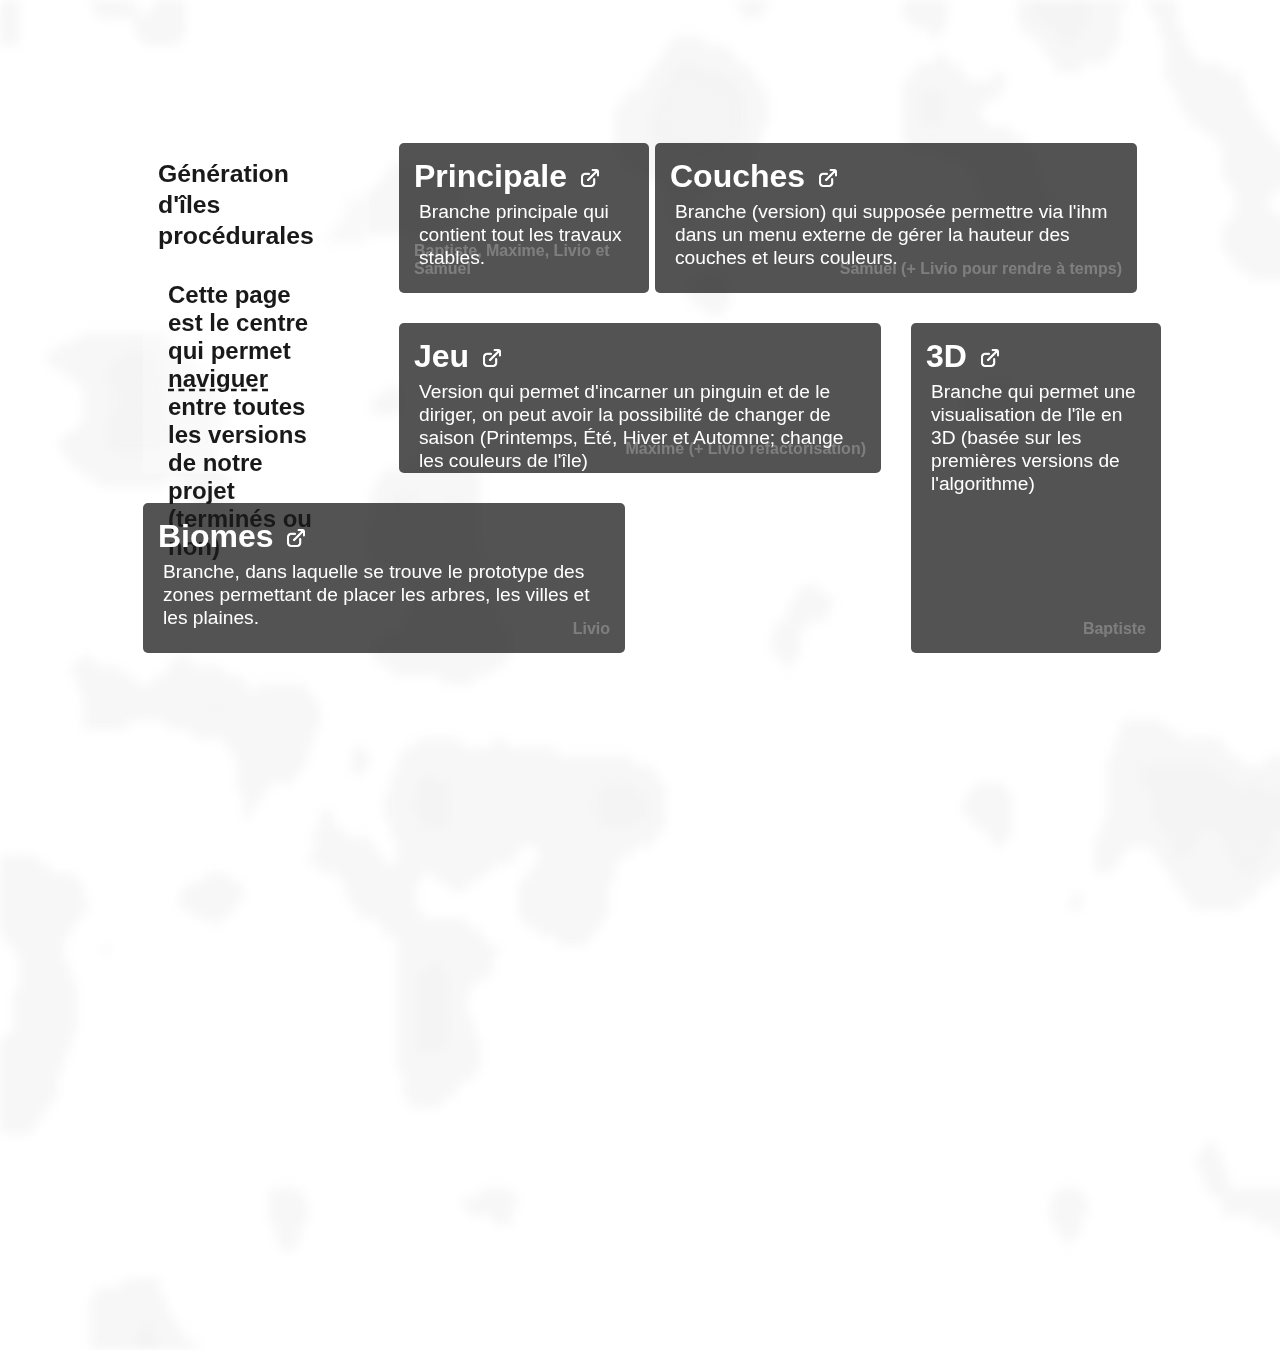
==== commit e812e1af: "réparation grammaires" ====
--- a/index.html
+++ b/index.html
@@ -1,102 +1,110 @@
 <!DOCTYPE html>
-<html lang="en">
+<html lang="fr">
 <head>
     <meta charset="UTF-8">
     <meta http-equiv="X-UA-Compatible" content="IE=edge">
     <meta name="viewport" content="width=device-width, initial-scale=1.0">
     <title>Prototype génération d'île</title>
-    <link rel="stylesheet" href="style.css">
+    <link rel="stylesheet" href="./assets/style.css">
+    <link rel="icon" href="./assets/logo.png" type="image/png">
 </head>
 <body>
-    <div class="consignes">utilisez les touches z, q, s, d et les flèches pour vous déplacer</div>
-    <script src="perlin.js"></script>
-    <script type="module" src="island.js"></script>
+    <section class="selection">
+        <div class="information">
+            <h1>Génération d'îles procédurales</h1>
+            <hr>
+            <p>Cette page est le centre qui permet <strong>naviguer</strong> entre toutes les versions de notre projet (terminés ou non)</p>
+        </div>
+        <a href="https://island-generation-git-master-loshido.vercel.app" target="_blank" id="master"> 
+            <h1>Principale
+                <img src="assets/externe.png" alt="lien externe">
+            </h1>
+            <p>Branche principale qui contient tout les travaux stables.</p>
+            <span>Baptiste, Maxime, Livio et Samuel</span>
+        </a>
+        <a href="https://island-generation-git-couches-loshido.vercel.app" target="_blank" id="couches" class="large"> 
+            <h1>Couches
+                <img src="assets/externe.png" alt="lien externe">
+            </h1>
+            <p>Branche (version) qui supposée permettre via l'ihm dans un menu externe de gérer la hauteur des couches et leurs couleurs.</p>
+            <span>Samuel (+ Livio pour rendre à temps)</span>
+        </a>
+        <a href="https://island-generation-git-jeu-loshido.vercel.app" target="_blank" id="jeu" class="large"> 
+            <h1>Jeu
+                <img src="assets/externe.png" alt="lien externe">
+            </h1>
+            <p>Version qui permet d'incarner un pinguin et de le diriger, on peut avoir la possibilité de changer de saison (Printemps, Été, Hiver et Automne; change les couleurs de l'île)</p>
+            <span>Maxime (+ Livio refactorisation)</span>
+        </a>
+        <a href="https://island-generation-git-3d-loshido.vercel.app" target="_blank" id="3d" class="long"> 
+            <h1>3D
+                <img src="assets/externe.png" alt="lien externe">
+            </h1>
+            <p>Branche qui permet une visualisation de l'île en 3D (basée sur les premières versions de l'algorithme)</p>
+            <span>Baptiste</span>
+        </a>
+        <a href="https://island-generation-git-biomes-loshido.vercel.app" target="_blank" id="biomes" class="large"> 
+            <h1>Biomes
+                <img src="assets/externe.png" alt="lien externe">
+            </h1>
+            <p>Branche, dans laquelle se trouve le prototype des zones permettant de placer les arbres, les villes et les plaines.</p>
+            <span>Livio</span>
+        </a>
+    </section>
+    <script src="./scripts/nuage.js" type="module" defer></script>
     <script type="module">
-        import * as THREE from 'https://unpkg.com/three/build/three.module.js';
-        import {generer_ile, dessiner_ile} from "./island.js";
-
+        import { new_canvas_ctx, generer_ile, dessiner_ile } from "./scripts/island.js"
+        import { generer_biomes } from "./scripts/biomes.js"
 
         // On récupère la taille de la page
-        const [w, h] = [window.innerWidth, window.innerHeight]
+        let [w, h] = [window.innerWidth, window.innerHeight]
 
         // On récupère l'accès au canvas
-        //let ctx = new_canvas_ctx(w, h)
+        let ctx = new_canvas_ctx(w, h)
+        ctx.imageSmoothingEnabled = false
 
-        const resolution = 0.15
-        const noise_scale = 0.0075
-        const rayon_ile = 200
-        const octaves = 1.2
-
-        const scene = new THREE.Scene();
-        const camera = new THREE.PerspectiveCamera( 75, w / h, 0.1, 1000 );
-
-        const renderer = new THREE.WebGLRenderer();
-        renderer.setSize( w, h );
-        document.body.appendChild( renderer.domElement );
-        const group = new THREE.Group()
-
-
-        
-        camera.position.z = 0;
-        camera.position.y = 10;
-        camera.position.x = 0
-        camera.rotation.y = Math.PI
+        // Paramètres par défaut.
+        const parametres = {
+            seed: 404,
+            resolution: 0.5,
+            noise_scale: 0.0075,
+            rayon_ile: 500,
+            multiplicateur: 1.5,
+            couleurs: true,
+            octaves: 4,
+            // villes: 40,
+            forets: 50,
+            affichage_zones: false
+        }
 
         // On génère la matrice de valeurs de l'île
-        let island = generer_ile(resolution, noise_scale, w, h, rayon_ile)
-    
+        let { ile, zones } = generer_ile(parametres, w, h)
+        
         // On dessine sur le canvas l'île en fonction de la résolution
-        dessiner_ile(group, island, octaves, resolution)
-        scene.add(group)
-
-	        function animate() {
-				requestAnimationFrame( animate );
-
-				//group.rotation.x += 1;
-				//group.rotation.y += 0.1;
-
-				renderer.render( scene, camera );
-                renderer.setClearColor(0x77b5fe);
-			}
-
-		animate();
+        dessiner_ile(ctx, parametres.resolution, ile, parametres.couleurs, parametres.affichage_zones)
+        if(!parametres.affichage_zones) generer_biomes(parametres.resolution, {
+            // villes: zones.villes,
+            forets: zones.foret,
+            palmiers: ile["SABLE"]
+        }, w, h)
         
-        //ajout de contrôles pour se déplacer sur l'île
-        window.addEventListener("keydown", () => {
-
-            switch (event.code) {
-                case "ArrowDown":
-                if (camera.position.y >=10) {
-                camera.position.y -= 1}
-                break;
-                case "ArrowUp":
-                if (camera.position.y <=50){
-                camera.position.y += 1}
-                break;
-                case "ArrowLeft":
-                camera.rotation.y += 0.1
-                break;
-                case "ArrowRight":
-                camera.rotation.y -= 0.1
-                break;
-                case "KeyW":
-                camera.position.z -= Math.cos(camera.rotation.y)
-                camera.position.x -= Math.sin(camera.rotation.y)
-                break;
-                case "KeyA": 
-                camera.position.z -= Math.cos(camera.rotation.y + Math.PI/2)
-                camera.position.x -= Math.sin(camera.rotation.y + Math.PI/2)
-                break;
-                case "KeyD": 
-                camera.position.z += Math.cos(camera.rotation.y + Math.PI/2)
-                camera.position.x += Math.sin(camera.rotation.y + Math.PI/2)
-                break;
-                case "KeyS": 
-                camera.position.z += Math.cos(camera.rotation.y)
-                camera.position.x += Math.sin(camera.rotation.y)
-                break;
-            }
+        const regenerate = () => {
+            let { ile, zones } = generer_ile(parametres, w, h)
+            dessiner_ile(ctx, parametres.resolution, ile, parametres.couleurs, parametres.affichage_zones)
+            if(!parametres.affichage_zones) generer_biomes(parametres.resolution, {
+                // villes: zones.villes,
+                forets: zones.foret,
+                palmiers: ile["SABLE"]
+            }, w, h)
+        }
+        
+        // Lorsque la fenêtre change de taille 
+        window.addEventListener("resize", () => {
+            [w, h] = [window.innerWidth, window.innerHeight]
+            ctx = new_canvas_ctx(w, h)
+            regenerate()
         })
     </script>
+    <canvas id="nuage" class="slide"></canvas>
 </body> 
 </html>
--- a/assets/style.css
+++ b/assets/style.css
@@ -0,0 +1,142 @@
+* {
+    margin: 0;
+    padding: 0;
+    box-sizing: border-box;
+}
+
+body{
+    font-family: sans-serif;
+    font-weight: 700;
+    color: #fff;
+    overflow: hidden;}
+canvas{pointer-events: none;}
+body > canvas#game{
+    position: absolute;
+    top: 0;
+    left: 0;
+
+    z-index: 5;
+}
+
+body > canvas#trees {
+    position: absolute;
+    top: 0;
+    left: 0;
+
+    z-index: 10;
+}
+
+#nuage {
+    position: absolute;
+    width: 150%;
+    height: 150%;
+    z-index: 100;
+}
+
+@keyframes nuage {
+    from {margin-left: -300px;}
+    to{margin-left: 0px;}
+}
+
+.slide {animation: nuage 25s infinite alternate;}
+
+canvas{
+    filter: blur(5px);
+}
+@media (max-width: 1000px) {
+section.selection{
+margin: 2.5% !important;
+}
+}
+section.selection{
+    width: 100%;
+    height: 100%;
+    position: absolute;
+    top: 0;
+    left: 0;
+    z-index: 1000;
+    margin: 10%;
+    display: grid;
+    grid-template-columns: repeat(4, 20%);
+    grid-template-rows: repeat(3, 20%);
+}
+
+section.selection > a{
+    position: relative;
+    margin: 15px;
+    text-decoration: none;
+    color: white;
+    padding: 15px;
+    padding-bottom: 0;
+    background-color: rgba(25,25,25,0.75);
+    border-radius: 5px;
+    min-width: 250px;
+    height: auto;
+    min-height: 100px;
+    background-repeat: 50%;
+}
+
+section.selection > a.large{
+    grid-column: span 2;
+}
+section.selection > a.long{grid-row: span 2;}
+section.selection > a img{
+    width: 18px;
+    margin-left: 5px;
+}
+section.selection > a > p{
+    padding: 5px;
+    padding-bottom: 0;
+    font-size: 1.2em;
+    line-height: 1.2em;
+    font-weight: 500;
+}
+
+section.selection > a:hover{background-color: rgba(25,25,25,0.6);}
+section.selection > div.information{
+    max-width: 450px;
+    padding: 15px;
+
+    margin: 15px;
+    background-image: url(./noise.png);
+    background-repeat: 350%;
+    background-color: rgba(255,255,255,0.25);
+    border-radius: 5px;
+    display: flex;
+    flex-direction: column;
+    gap: 10px;
+    color: rgba(25,25,25);
+
+    grid-column: 1;
+    grid-row: 1 / 3;
+}
+
+section.selection > div.information > hr{
+    width: 40%;
+    height: 5px;
+    background-color: rgba(41,41,41);
+    border-radius: 5px;
+    border: none;
+}
+section.selection > div.information > p strong{text-decoration: underline dashed;}
+section.selection > div.information > p{
+    font-size: 1.5em;
+    text-align: left;
+    max-width: 90%;
+    padding: 10px;
+    
+}
+section.selection > div.information > h1{
+    font-size: 1.55em;
+    line-height: 1.25em;
+    font-weight: 800;
+    font-family: sans-serif;
+}
+
+section.selection span{
+    position: absolute;
+    bottom: 0;
+    right: 0;
+    margin: 15px;
+    color: rgba(255,255,255,0.25);
+}